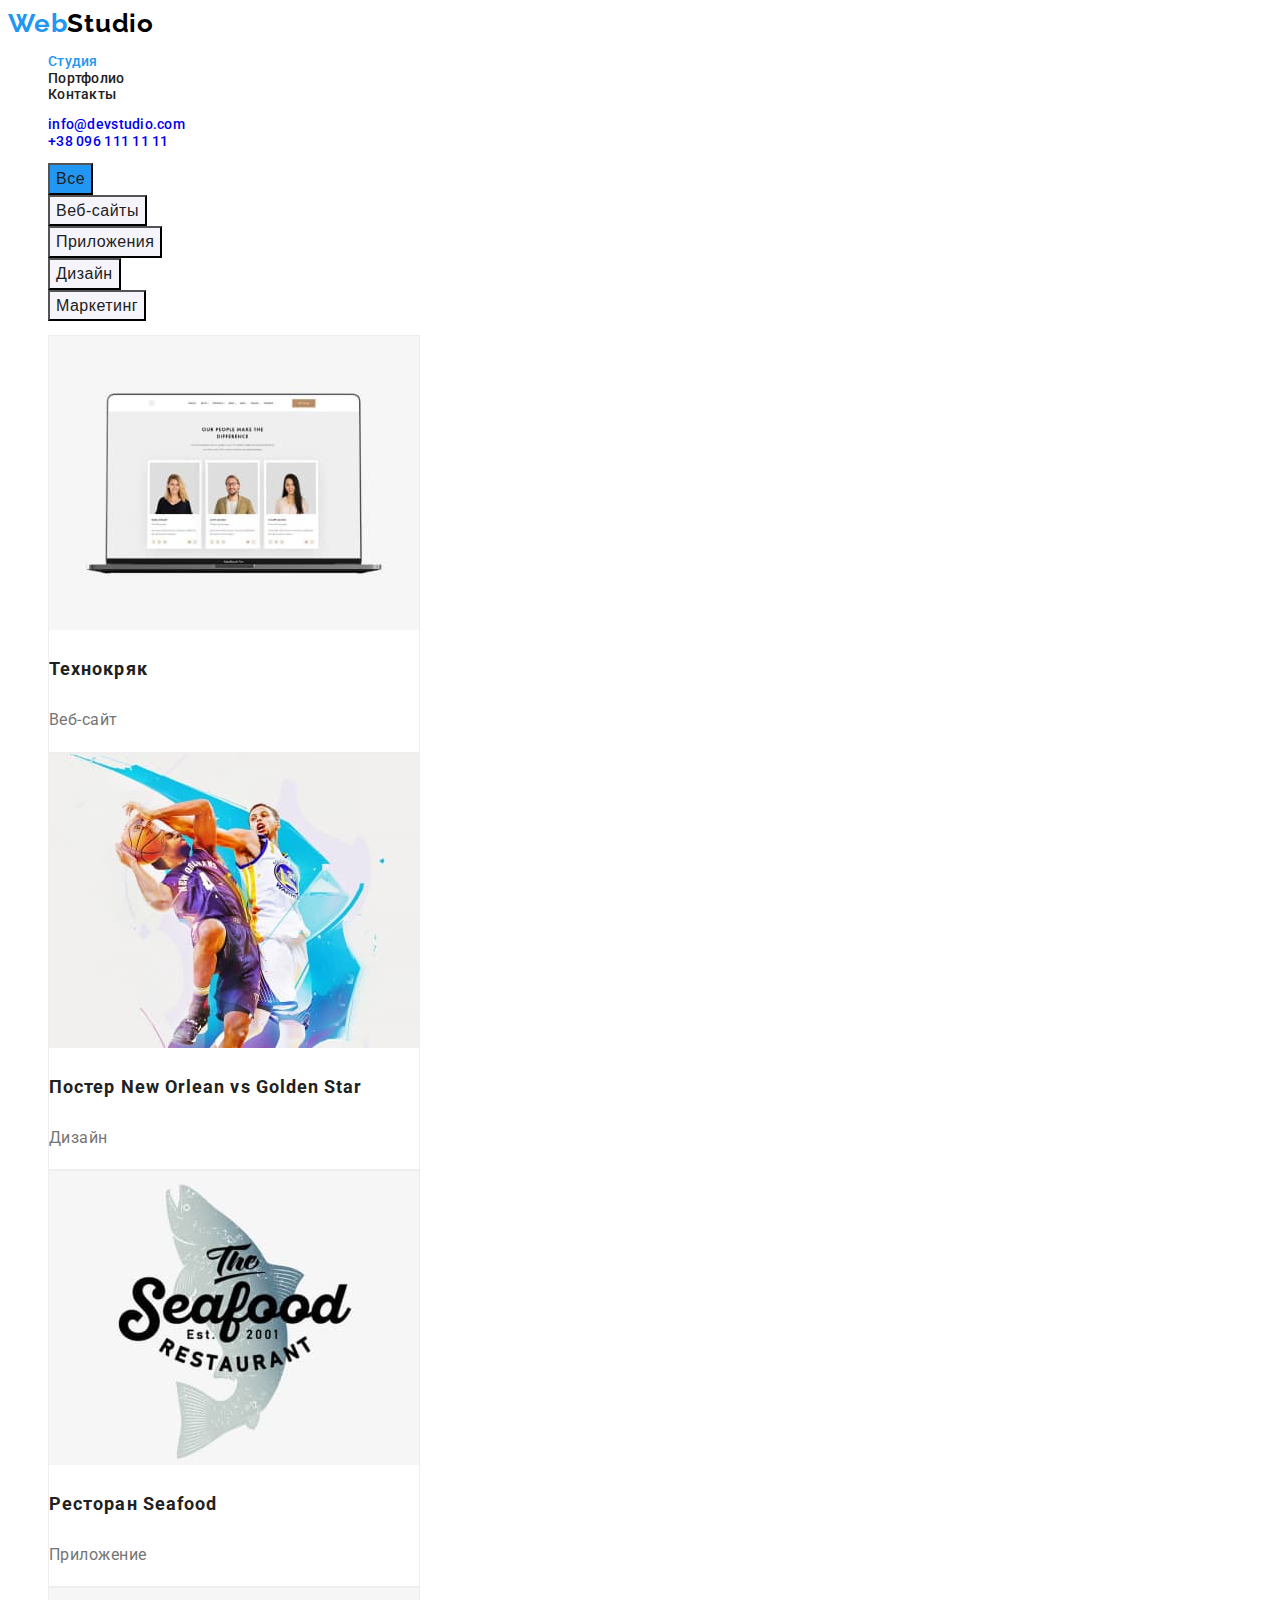
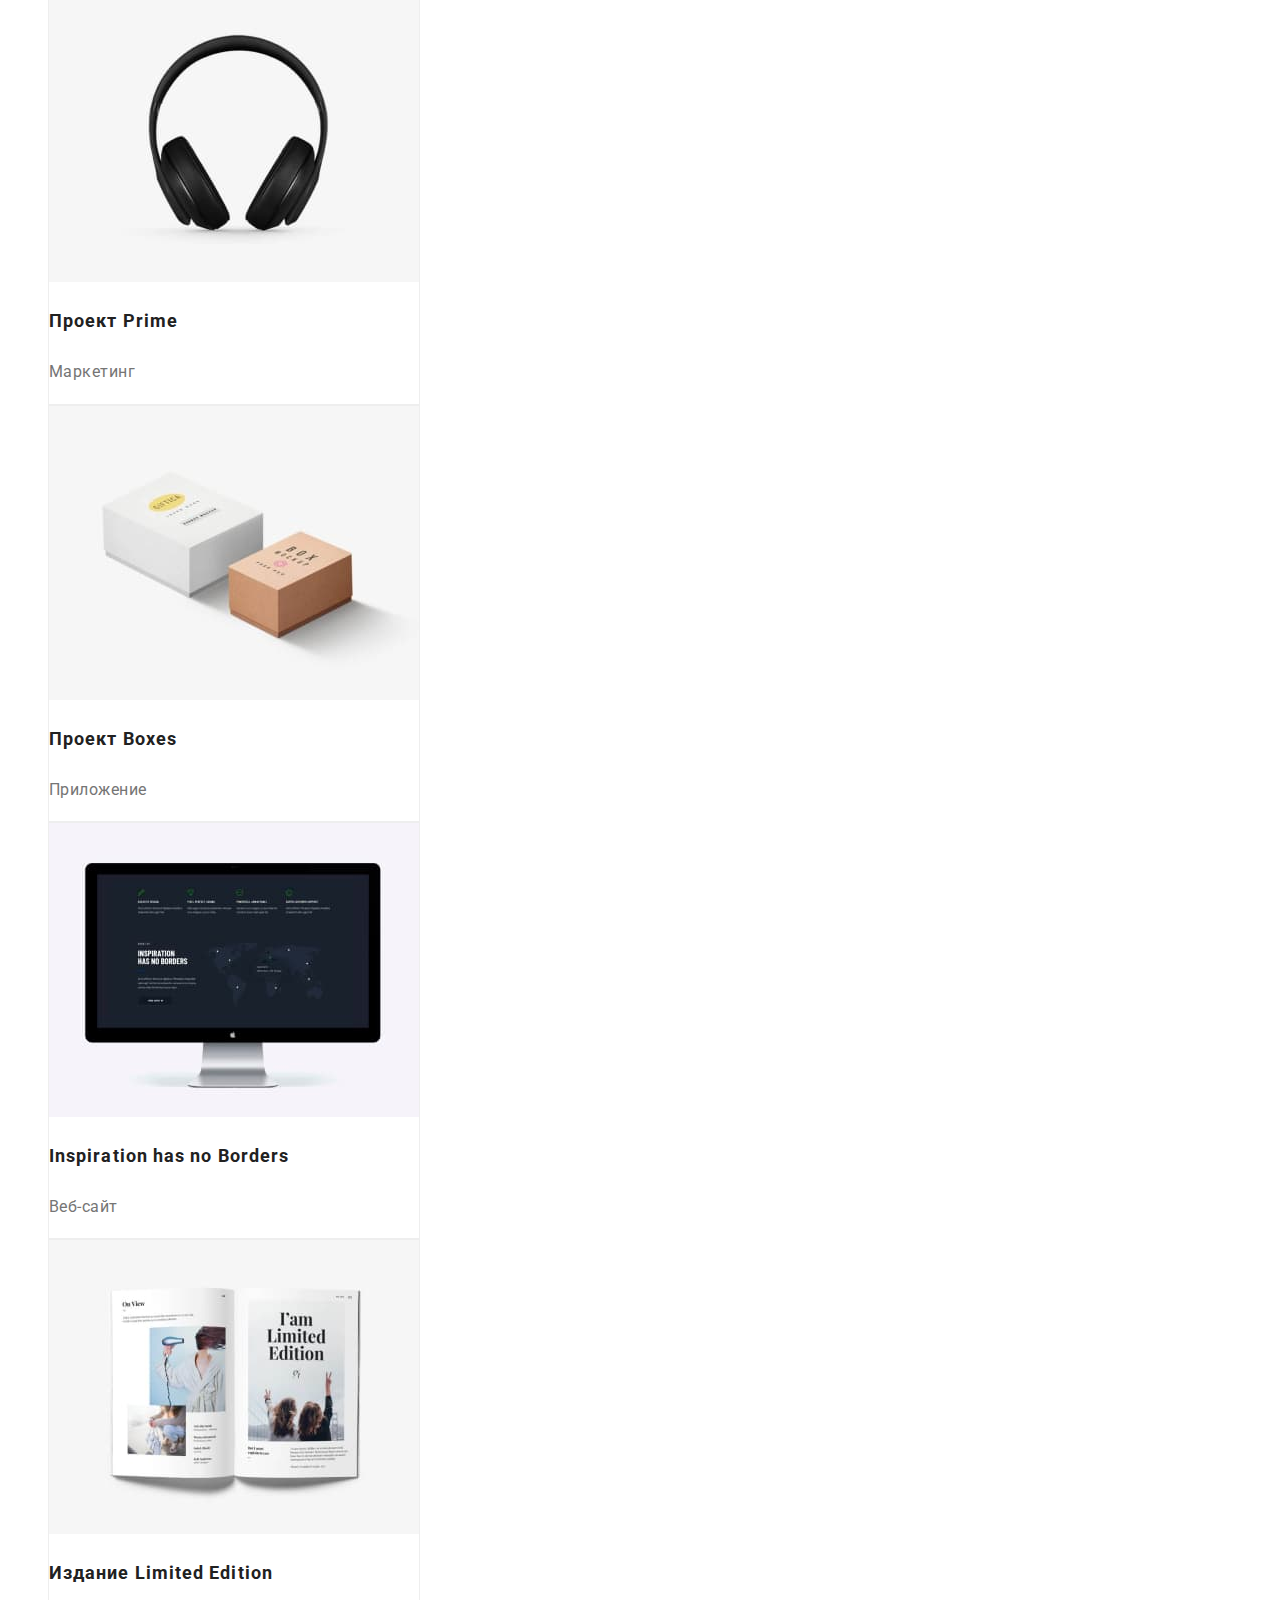
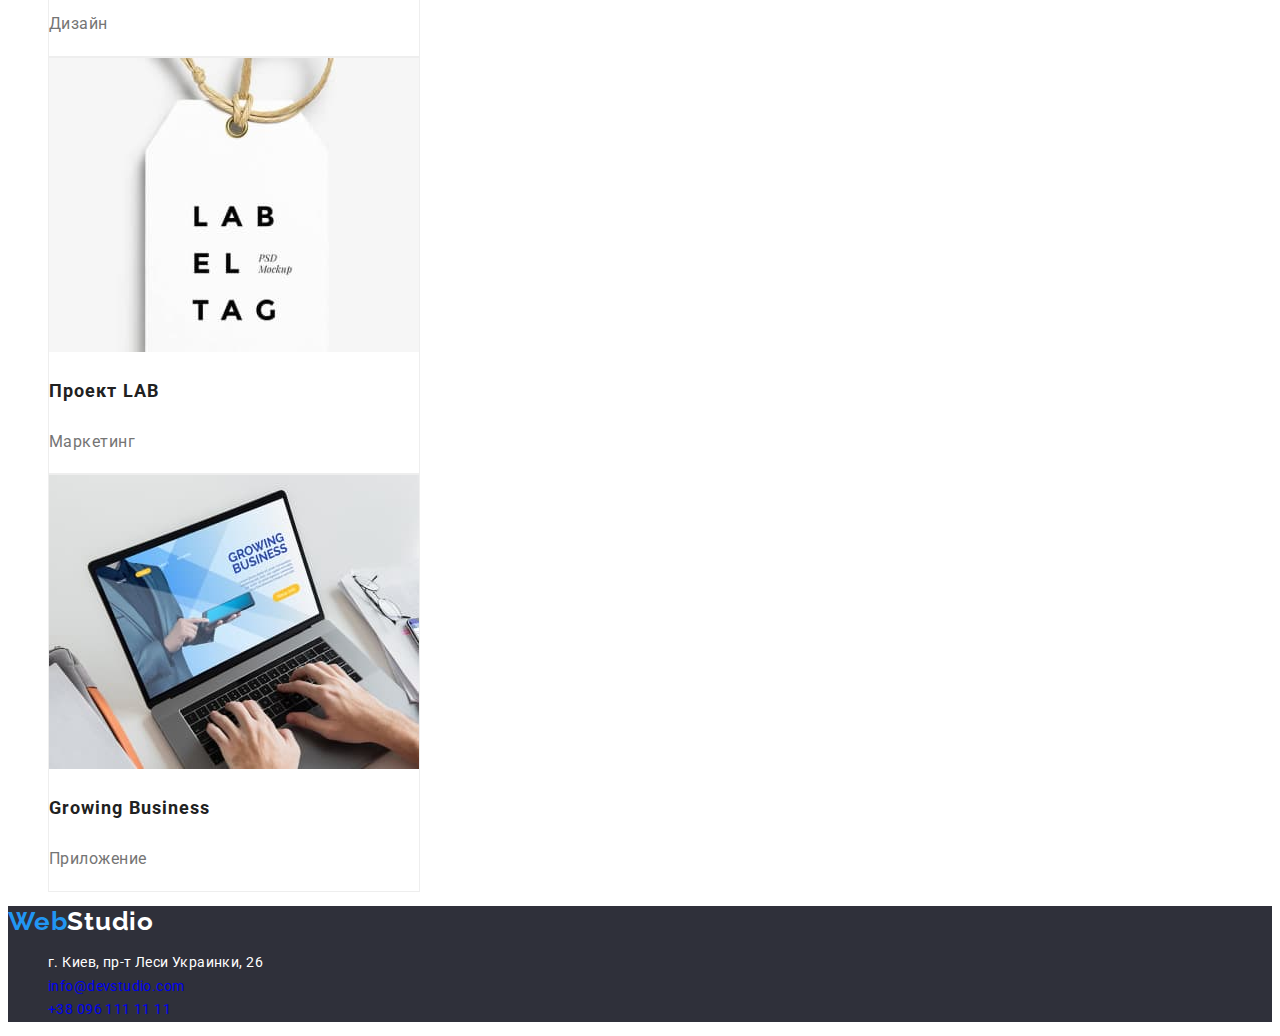
==== portfolio.html @ 566d735e "first commit" ====
<!DOCTYPE html>
<html lang="en">

<head>
	<meta charset="UTF-8">
	<meta http-equiv="X-UA-Compatible" content="IE=edge">
	<meta name="viewport" content="width=device-width, initial-scale=1.0">
	<title>Document</title>
	<link rel="stylesheet" href="css/style.css">
</head>

<body>
	<header class="header">
		<div class="container">
			<nav class="navigation">
				<a class="logo" href="/"><span>Web</span>Studio</a>
				<ul class="menu">
					<li class="menu-item active-page"><a href="#">Студия</a></li>
					<li class="menu-item"><a href="portfolio.html">Портфолио</a></li>
					<li class="menu-item"><a href="#">Контакты</a></li>
				</ul>
			</nav>
			<ul class="contacts">
				<li class="contacts-item"><a href="mailto:info@devstudio.com">info@devstudio.com</a></li>
				<li class="contacts-item"><a href="tel:+380961111111">+38 096 111 11 11</a></li>
			</ul>
		</div>
	</header>
	<main class="main">
		<section class="portfolio-buttons">
			<ul class="portfolio-buttons-list">
				<li class="portfolio-buttons-list-item">
					<button class="portfolio-buttons-list-item-btn portfolio-active-btn" type="button">Все</button>
				</li>
				<li class="portfolio-buttons-list-item">
					<button class="portfolio-buttons-list-item-btn" type="button">Веб-сайты</button>
				</li>
				<li class="portfolio-buttons-list-item">
					<button class="portfolio-buttons-list-item-btn" type="button">Приложения</button>
				</li>
				<li class="portfolio-buttons-list-item">
					<button class="portfolio-buttons-list-item-btn" type="button">Дизайн</button>
				</li>
				<li class="portfolio-buttons-list-item">
					<button class="portfolio-buttons-list-item-btn" type="button">Маркетинг</button>
				</li>
			</ul>
		</section>
		<section class="portfolio-cards">
			<ul class="portfolio-cards-list">
				<li class="portfolio-cards-list-item">
					<img src="./images/portfolio/technokryak.jpg" alt="img" width="370">
					<div class="portfolio-cards-list-item-description">
						<h3 class="portfolio-cards-list-item-title">Технокряк</h3>
						<p class="portfolio-cards-list-item-text">Веб-сайт</p>
					</div>
				</li>
				<li class="portfolio-cards-list-item">
					<img src="./images/portfolio/basketball.jpg" alt="img" width="370">
					<div class="portfolio-cards-list-item-description">
						<h3 class="portfolio-cards-list-item-title">Постер New Orlean vs Golden Star</h3>
						<p class="portfolio-cards-list-item-text">Дизайн</p>
					</div>
				</li>
				<li class="portfolio-cards-list-item">
					<img src="./images/portfolio/seafood.jpg" alt="img" width="370">
					<div class="portfolio-cards-list-item-description">
						<h3 class="portfolio-cards-list-item-title">Ресторан Seafood</h3>
						<p class="portfolio-cards-list-item-text">Приложение</p>
					</div>
				</li>
				<li class="portfolio-cards-list-item">
					<img src="./images/portfolio/prime.jpg" alt="img" width="370">
					<div class="portfolio-cards-list-item-description">
						<h3 class="portfolio-cards-list-item-title">Проект Prime</h3>
						<p class="portfolio-cards-list-item-text">Маркетинг</p>
					</div>
				</li>
				<li class="portfolio-cards-list-item">
					<img src="./images/portfolio/boxes.jpg" alt="img" width="370">
					<div class="portfolio-cards-list-item-description">
						<h3 class="portfolio-cards-list-item-title">Проект Boxes</h3>
						<p class="portfolio-cards-list-item-text">Приложение</p>
					</div>
				</li>
				<li class="portfolio-cards-list-item">
					<img src="./images/portfolio/screen.jpg" alt="img" width="370">
					<div class="portfolio-cards-list-item-description">
						<h3 class="portfolio-cards-list-item-title">Inspiration has no Borders</h3>
						<p class="portfolio-cards-list-item-text">Веб-сайт</p>
					</div>
				</li>
				<li class="portfolio-cards-list-item">
					<img src="./images/portfolio/book.jpg" alt="img" width="370">
					<div class="portfolio-cards-list-item-description">
						<h3 class="portfolio-cards-list-item-title">Издание Limited Edition</h3>
						<p class="portfolio-cards-list-item-text">Дизайн</p>
					</div>
				</li>
				<li class="portfolio-cards-list-item">
					<img src="./images/portfolio/lab.jpg" alt="img" width="370">
					<div class="portfolio-cards-list-item-description">
						<h3 class="portfolio-cards-list-item-title">Проект LAB</h3>
						<p class="portfolio-cards-list-item-text">Маркетинг</p>
					</div>
				</li>
				<li class="portfolio-cards-list-item">
					<img src="./images/portfolio/laptop.jpg" alt="img" width="370">
					<div class="portfolio-cards-list-item-description">
						<h3 class="portfolio-cards-list-item-title">Growing Business</h3>
						<p class="portfolio-cards-list-item-text">Приложение</p>
					</div>
				</li>
			</ul>
		</section>
	</main>
	<footer class="footer">
		<div class="logo-wrapper">
			<a class="logo logo-footer" href="/"><span>Web</span>Studio</a>
		</div>
		<address class="footer-contacts">
			<ul class="footer-contacts-list">
				<li class="footer-contacts-list-item"><a href="https://goo.gl/maps/7mdq3XpmU91wZmcYA">г. Киев, пр-т Леси
						Украинки, 26</a></li>
				<li class="footer-contacts-list-item"><a href="mailto:info@devstudio.com">info@devstudio.com</a></li>
				<li class="footer-contacts-list-item"><a href="tel:+380961111111">+38 096 111 11 11</a></li>
			</ul>
		</address>
	</footer>
</body>

</html>
---- css/style.css ----
@import url('https://fonts.googleapis.com/css2?family=Raleway:wght@700&family=Roboto:wght@400;500;700;900&display=swap');

:root {
	--main-bgd-color: #E5E5E5;
	--accent: #2196F3;
	--main-text-color: #757575;
	--title-color: #212121;
	--white: #fff;
	--black: #000;
	--bgd-accent: #2F303A;
	--bgd-accent-team: #F5F4FA;
}

body {
	font-family: 'Roboto', sans-serif;
	font-size: 14px;
	font-weight: 400;
	color: var(--main-text-color);
}

.logo {
	font-family: 'Raleway', sans-serif;
	font-weight: 700;
	font-size: 26px;
	line-height: 1.2;
	letter-spacing: 0.03em;
	color: var(--black);
	text-decoration: none;
}

.logo span {
	color: var(--accent);
}

.menu {
	list-style-type: none;
}

.menu-item a {
	color: var(--title-color);
	font-weight: 500;
	line-height: 1.1;
	letter-spacing: 0.02em;
	text-decoration: none;
}

.active-page a {
	color: var(--accent);
}

.contacts {
	list-style-type: none;
}

.contacts-item a {
	font-weight: 500;
	line-height: 1.1;
	letter-spacing: 0.02em;
	text-decoration: none;
}

.menu-item a:hover,
.menu-item a:focus,
.contacts-item a:hover,
.contacts-item a:focus {
	color: var(--accent);
}

.banner {
	background-color: var(--bgd-accent);
}

.banner-title {
	color: var(--white);
	font-weight: 900;
	font-size: 44px;
	line-height: 1.3;
	letter-spacing: 0.06em;
	text-transform: uppercase;
}

.banner-btn {
	color: var(--white);
	font-weight: 700;
	font-size: 16px;
	line-height: 1.9;
	letter-spacing: 0.06em;
	background-color: var(--accent);
	cursor: pointer;
	border: none;
	box-shadow: 0px 4px 4px #00000026;
	border-radius: 4px;
}

.banner-btn:hover {
	text-decoration: underline;
}

.our-values-list {
	list-style-type: none;
}

.our-values-list-item-title {
	font-weight: 700;
	line-height: 1.1;
	letter-spacing: 0.03em;
	text-transform: uppercase;
	color: var(--title-color);
}

.our-values-list-item-text {
	line-height: 1.7;
	letter-spacing: 0.03em;
}

.work-title {
	font-weight: 700;
	font-size: 36px;
	line-height: 1.2;
	letter-spacing: 0.03em;
	color: var(--title-color);
}

.work-list {
	list-style-type: none;
}

.team {
	background-color: var(--bgd-accent-team);
}

.team-title {
	font-weight: 700;
	font-size: 36px;
	line-height: 1.2;
	letter-spacing: 0.03em;
	color: var(--title-color);
}

.team-list {
	list-style-type: none;
}

.team-list-item {
	width: 270px;
	box-shadow: 0px 1px 3px rgba(0, 0, 0, 0.12), 0px 1px 1px rgba(0, 0, 0, 0.14), 0px 2px 1px rgba(0, 0, 0, 0.2);
	border-radius: 0px 0px 4px 4px;
}

.team-list-item-description {
	background-color: var(--white);
}

.team-list-item-title {
	font-weight: 500;
	font-size: 16px;
	line-height: 1.9;
	letter-spacing: 0.03em;
	color: var(--title-color);
}

.team-list-item-text {
	font-size: 16px;
	line-height: 1.9;
	letter-spacing: 0.03em;
}

.footer {
	background-color: var(--bgd-accent);
}

.logo-footer {
	color: var(--white);
}

.footer-contacts-list {
	list-style-type: none;
}

.footer-contacts-list-item a {
	line-height: 1.7;
	letter-spacing: 0.03em;
	text-decoration: none;
	font-style: normal;
}

.footer-contacts-list-item:first-child a {
	color: var(--white);
}

.footer-contacts-list-item a:hover,
.footer-contacts-list-item:first-child a:hover {
	color: var(--accent);
}

/* Portfolio */

.portfolio-buttons-list {
	list-style-type: none;
}

.portfolio-buttons-list-item-btn {
	font-weight: 500;
	font-size: 16px;
	line-height: 1.6;
	letter-spacing: 0.03em;
	color: var(--title-color);
	background-color: var(--bgd-accent-team);
	cursor: pointer;
}

.portfolio-buttons-list-item button:hover,
.portfolio-buttons-list-item button:active {
	background-color: var(--accent);
}

.portfolio-active-btn {
	background-color: var(--accent);
}

.portfolio-cards-list {
	list-style-type: none;
}

.portfolio-cards-list-item {
	width: 370px;
	background: var(--white);
	border: 1px solid #EEEEEE;
}

.portfolio-cards-list-item-title {
	font-weight: 700;
	font-size: 18px;
	line-height: 2;
	letter-spacing: 0.06em;
	color: var(--title-color);
}
.portfolio-cards-list-item-text{
	font-size: 16px;
	line-height: 1.9;
	letter-spacing: 0.03em;
}
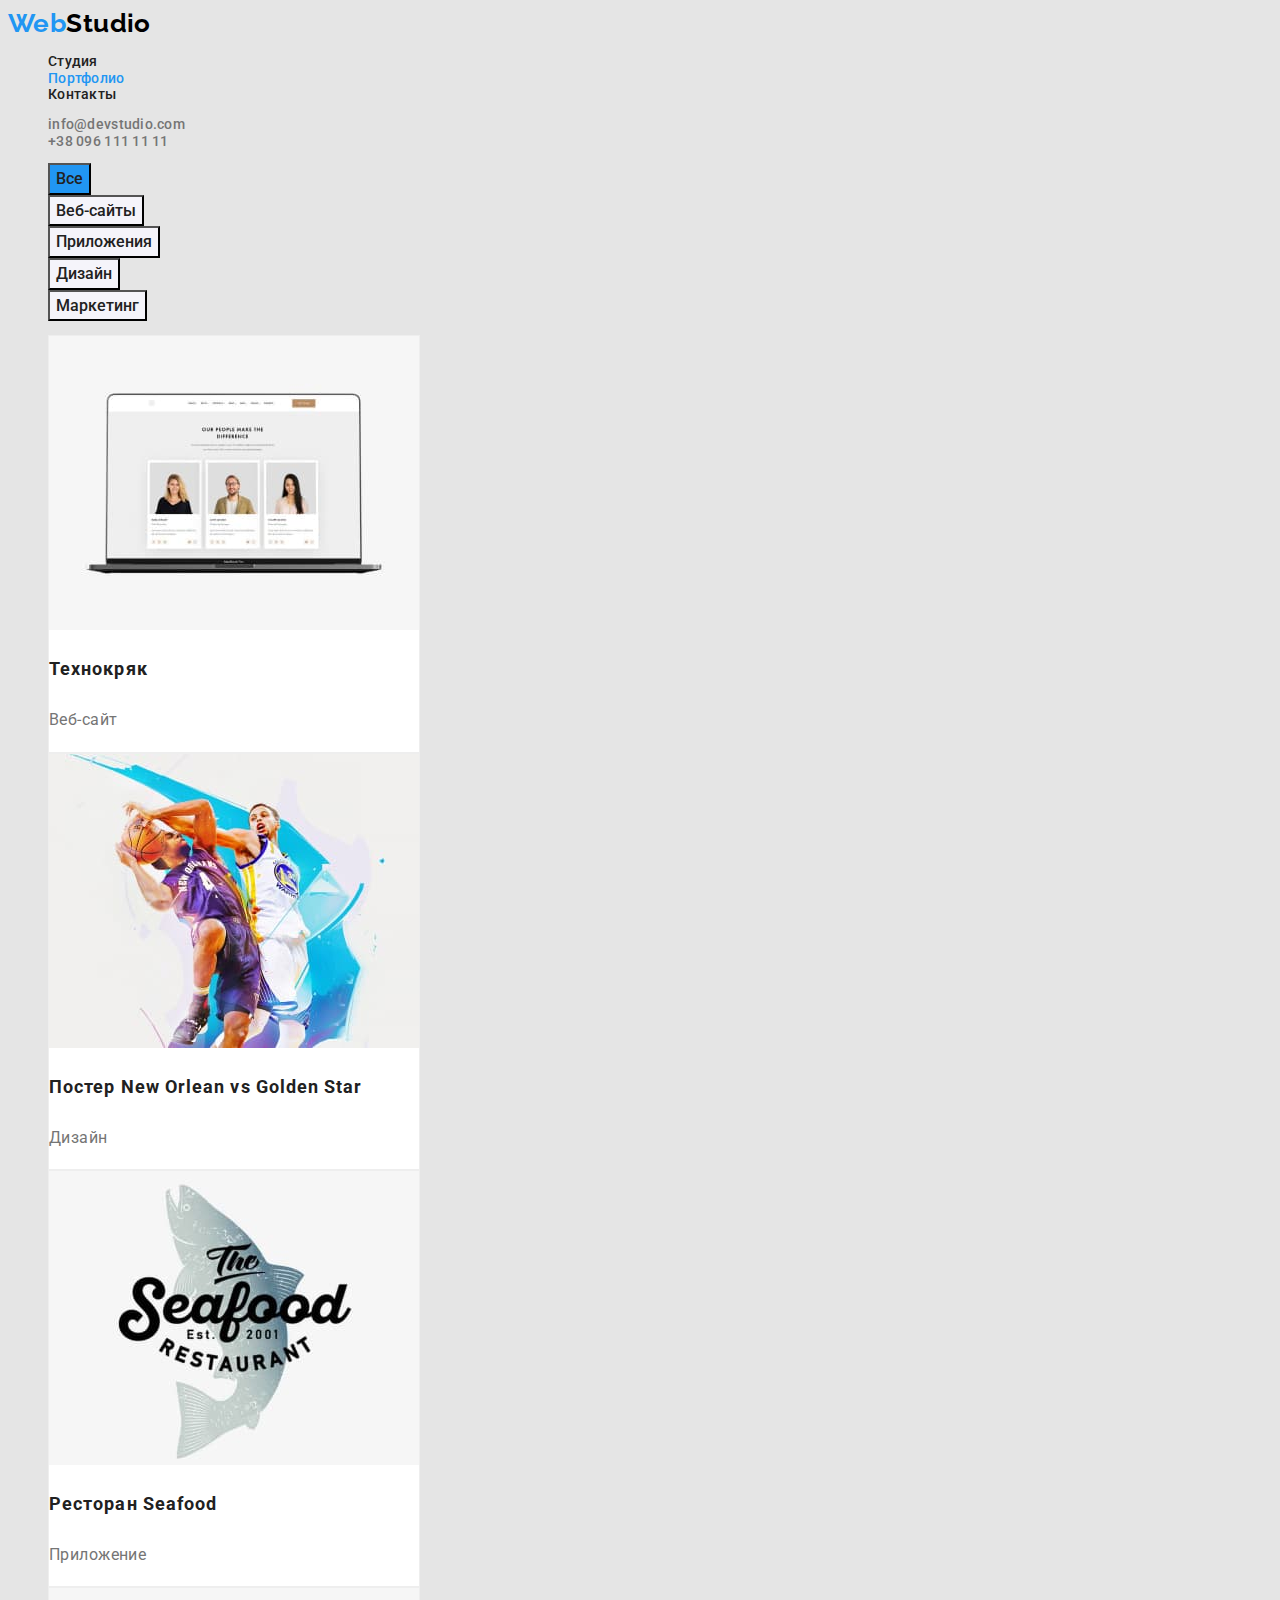
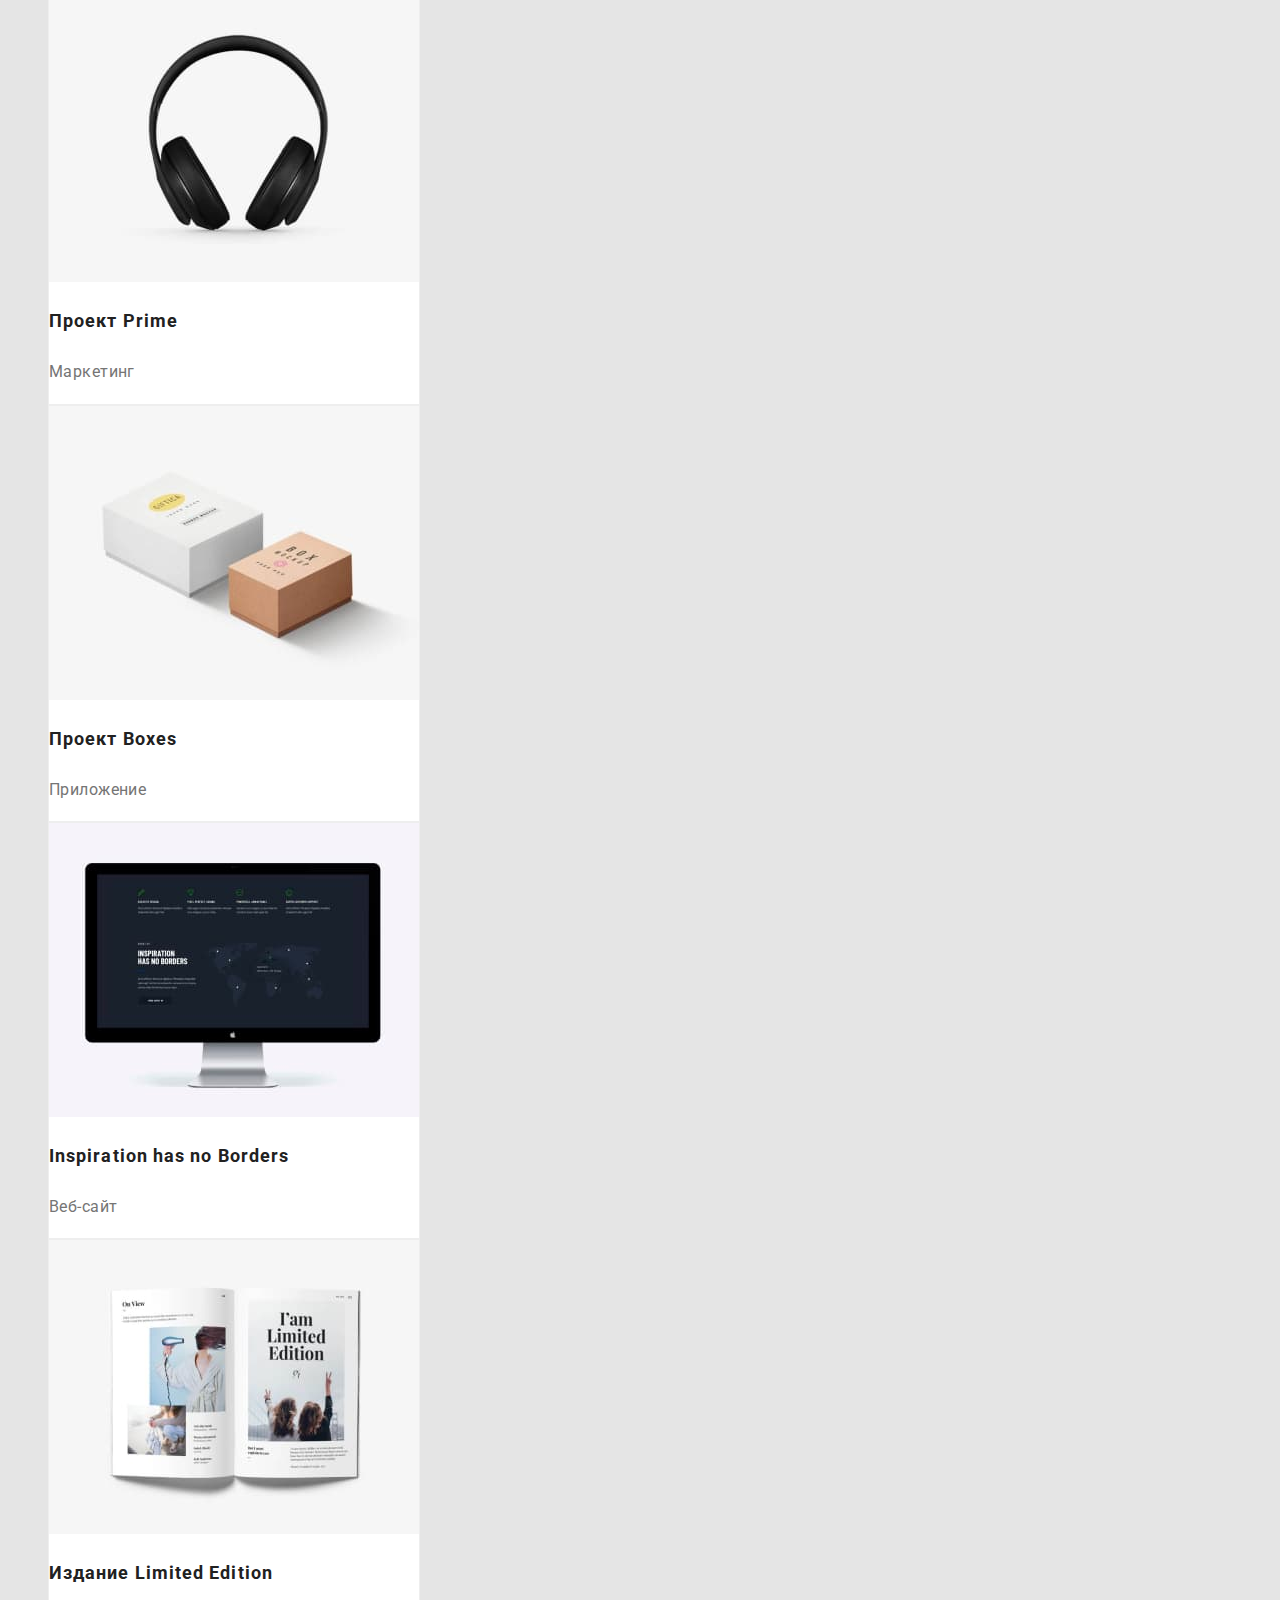
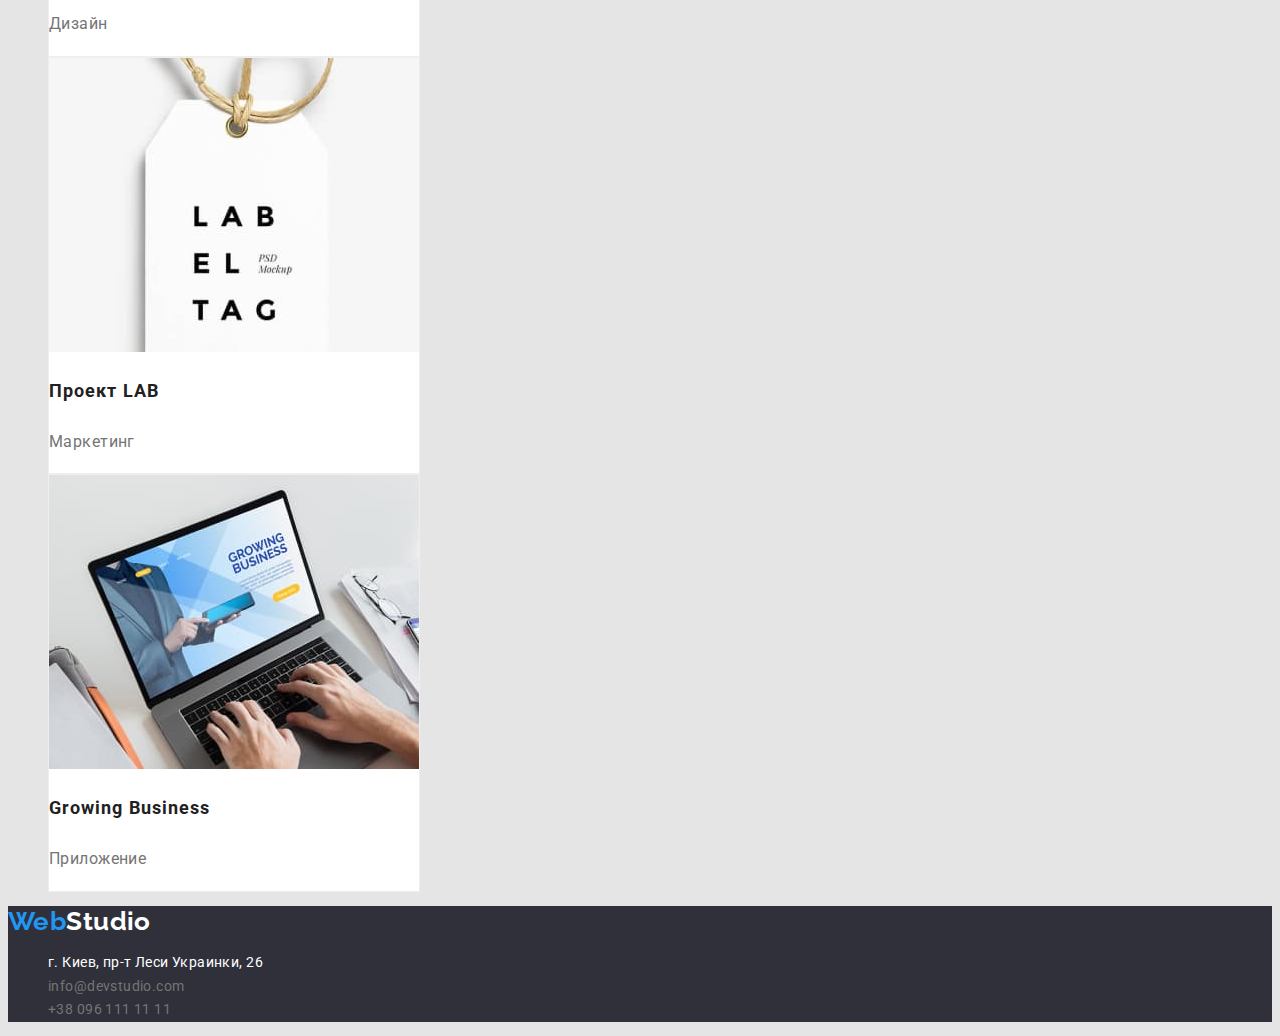
==== commit 322b82bd: "bugs is fixed" ====
--- a/portfolio.html
+++ b/portfolio.html
@@ -5,7 +5,10 @@
 	<meta charset="UTF-8">
 	<meta http-equiv="X-UA-Compatible" content="IE=edge">
 	<meta name="viewport" content="width=device-width, initial-scale=1.0">
-	<title>Document</title>
+	<title>Portfolio</title>
+	<link
+		href="https://fonts.googleapis.com/css2?family=Raleway:wght@700&family=Roboto:wght@400;500;700;900&display=swap"
+		rel="stylesheet">
 	<link rel="stylesheet" href="css/style.css">
 </head>
 
@@ -13,10 +16,10 @@
 	<header class="header">
 		<div class="container">
 			<nav class="navigation">
-				<a class="logo" href="/"><span>Web</span>Studio</a>
+				<a class="logo" href="./index.html"><span>Web</span>Studio</a>
 				<ul class="menu">
-					<li class="menu-item active-page"><a href="#">Студия</a></li>
-					<li class="menu-item"><a href="portfolio.html">Портфолио</a></li>
+					<li class="menu-item"><a href="./index.html">Студия</a></li>
+					<li class="menu-item active-page"><a href="./portfolio.html">Портфолио</a></li>
 					<li class="menu-item"><a href="#">Контакты</a></li>
 				</ul>
 			</nav>
@@ -27,7 +30,8 @@
 		</div>
 	</header>
 	<main class="main">
-		<section class="portfolio-buttons">
+		<section class="portfolio">
+			<h1 class="hidden-title">Портфолио</h1>
 			<ul class="portfolio-buttons-list">
 				<li class="portfolio-buttons-list-item">
 					<button class="portfolio-buttons-list-item-btn portfolio-active-btn" type="button">Все</button>
@@ -45,8 +49,6 @@
 					<button class="portfolio-buttons-list-item-btn" type="button">Маркетинг</button>
 				</li>
 			</ul>
-		</section>
-		<section class="portfolio-cards">
 			<ul class="portfolio-cards-list">
 				<li class="portfolio-cards-list-item">
 					<img src="./images/portfolio/technokryak.jpg" alt="img" width="370">
@@ -116,11 +118,12 @@
 	</main>
 	<footer class="footer">
 		<div class="logo-wrapper">
-			<a class="logo logo-footer" href="/"><span>Web</span>Studio</a>
+			<a class="logo logo-footer" href="./index.html"><span>Web</span>Studio</a>
 		</div>
 		<address class="footer-contacts">
 			<ul class="footer-contacts-list">
-				<li class="footer-contacts-list-item"><a href="https://goo.gl/maps/7mdq3XpmU91wZmcYA">г. Киев, пр-т Леси
+				<li class="footer-contacts-list-item"><a href="https://goo.gl/maps/piqngm7oDQpEDh6u6" target="_blank"
+						rel="noopener nofollow noreferrer">г. Киев, пр-т Леси
 						Украинки, 26</a></li>
 				<li class="footer-contacts-list-item"><a href="mailto:info@devstudio.com">info@devstudio.com</a></li>
 				<li class="footer-contacts-list-item"><a href="tel:+380961111111">+38 096 111 11 11</a></li>
--- a/css/style.css
+++ b/css/style.css
@@ -1,12 +1,10 @@
-@import url('https://fonts.googleapis.com/css2?family=Raleway:wght@700&family=Roboto:wght@400;500;700;900&display=swap');
-
 :root {
 	--main-bgd-color: #E5E5E5;
 	--accent: #2196F3;
 	--main-text-color: #757575;
 	--title-color: #212121;
-	--white: #fff;
-	--black: #000;
+	--white: #ffffff;
+	--black: #000000;
 	--bgd-accent: #2F303A;
 	--bgd-accent-team: #F5F4FA;
 }
@@ -14,8 +12,23 @@
 body {
 	font-family: 'Roboto', sans-serif;
 	font-size: 14px;
-	font-weight: 400;
 	color: var(--main-text-color);
+	background-color: var(--main-bgd-color);
+	letter-spacing: 0.03em;
+}
+
+.hidden-title {
+	position: absolute;
+	width: 1px;
+	height: 1px;
+	margin: -1px;
+	border: 0;
+	padding: 0;
+
+	white-space: nowrap;
+	clip-path: inset(100%);
+	clip: rect(0 0 0 0);
+	overflow: hidden;
 }
 
 .logo {
@@ -23,7 +36,6 @@
 	font-weight: 700;
 	font-size: 26px;
 	line-height: 1.2;
-	letter-spacing: 0.03em;
 	color: var(--black);
 	text-decoration: none;
 }
@@ -57,6 +69,7 @@
 	line-height: 1.1;
 	letter-spacing: 0.02em;
 	text-decoration: none;
+	color: var(--main-text-color);
 }
 
 .menu-item a:hover,
@@ -101,23 +114,19 @@
 }
 
 .our-values-list-item-title {
-	font-weight: 700;
+	font-size: 14px;
 	line-height: 1.1;
-	letter-spacing: 0.03em;
 	text-transform: uppercase;
 	color: var(--title-color);
 }
 
 .our-values-list-item-text {
 	line-height: 1.7;
-	letter-spacing: 0.03em;
-}
-
-.work-title {
-	font-weight: 700;
+}
+
+.section-title {
 	font-size: 36px;
 	line-height: 1.2;
-	letter-spacing: 0.03em;
 	color: var(--title-color);
 }
 
@@ -127,14 +136,6 @@
 
 .team {
 	background-color: var(--bgd-accent-team);
-}
-
-.team-title {
-	font-weight: 700;
-	font-size: 36px;
-	line-height: 1.2;
-	letter-spacing: 0.03em;
-	color: var(--title-color);
 }
 
 .team-list {
@@ -155,14 +156,12 @@
 	font-weight: 500;
 	font-size: 16px;
 	line-height: 1.9;
-	letter-spacing: 0.03em;
 	color: var(--title-color);
 }
 
 .team-list-item-text {
 	font-size: 16px;
 	line-height: 1.9;
-	letter-spacing: 0.03em;
 }
 
 .footer {
@@ -179,9 +178,9 @@
 
 .footer-contacts-list-item a {
 	line-height: 1.7;
-	letter-spacing: 0.03em;
 	text-decoration: none;
 	font-style: normal;
+	color: var(--main-text-color);
 }
 
 .footer-contacts-list-item:first-child a {
@@ -189,8 +188,13 @@
 }
 
 .footer-contacts-list-item a:hover,
-.footer-contacts-list-item:first-child a:hover {
-	color: var(--accent);
+.footer-contacts-list-item a:focus {
+	color: var(--accent);
+}
+
+.footer-contacts-list-item:first-child a:hover,
+.footer-contacts-list-item:first-child a:focus {
+	color: var(--white);
 }
 
 /* Portfolio */
@@ -200,10 +204,10 @@
 }
 
 .portfolio-buttons-list-item-btn {
+	font-family: inherit;
 	font-weight: 500;
 	font-size: 16px;
 	line-height: 1.6;
-	letter-spacing: 0.03em;
 	color: var(--title-color);
 	background-color: var(--bgd-accent-team);
 	cursor: pointer;
@@ -229,14 +233,13 @@
 }
 
 .portfolio-cards-list-item-title {
-	font-weight: 700;
 	font-size: 18px;
 	line-height: 2;
 	letter-spacing: 0.06em;
 	color: var(--title-color);
 }
-.portfolio-cards-list-item-text{
-	font-size: 16px;
-	line-height: 1.9;
-	letter-spacing: 0.03em;
-}
+
+.portfolio-cards-list-item-text {
+	font-size: 16px;
+	line-height: 1.9;
+}